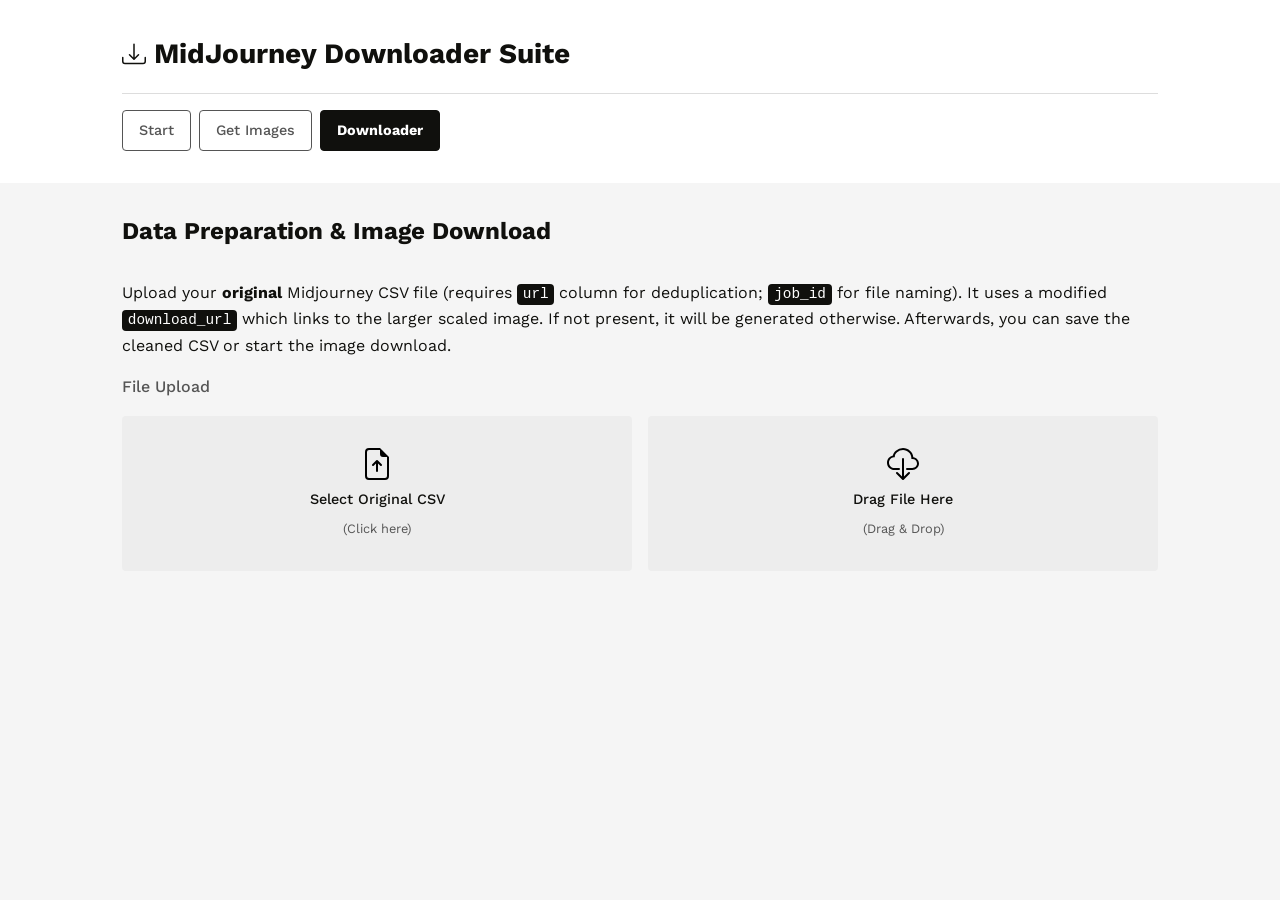
==== app/file_download.html @ a3fec446 "- Cleaned lot of stuff - Added web app support for downloading images" ====
<!DOCTYPE html>
<html lang="en">
<head>
    <meta charset="UTF-8">
    <meta name="viewport" content="width=device-width, initial-scale=1.0">
    <title>MidJourney File Downloader & Prep</title>
    <link rel="stylesheet" href="css/style.css">
    <link href='https://fonts.googleapis.com/css?family=Work+Sans:400,500,700' rel='stylesheet' type='text/css'>
</head>
<body>
    <header id="appHeader">
         <div class="container">
             <h1 id="mainTitle">
                  <svg xmlns="http://www.w3.org/2000/svg" viewBox="0 0 16 16"><path d="M.5 9.9a.5.5 0 0 1 .5.5v2.5a1 1 0 0 0 1 1h12a1 1 0 0 0 1-1v-2.5a.5.5 0 0 1 1 0v2.5a2 2 0 0 1-2 2H2a2 2 0 0 1-2-2v-2.5a.5.5 0 0 1 .5-.5z"/><path d="M7.646 11.854a.5.5 0 0 0 .708 0l3-3a.5.5 0 0 0-.708-.708L8.5 10.293V1.5a.5.5 0 0 0-1 0v8.793L5.354 8.146a.5.5 0 1 0-.708.708l3 3z"/></svg>
                 MidJourney Downloader Suite
             </h1>
             <hr>
             <nav id="toolNavigation">
                 <a href="index.html" class="nav-button">Start</a>
                 <a href="get_images.html" class="nav-button">Get Images</a>
                 <a href="file_download.html" class="nav-button active">Downloader</a>
             </nav>
         </div>
    </header>

    <main>
         <div id="moduleDownloadImages" class="container module-content">
             <h2>Data Preparation & Image Download</h2>
             <p>Upload your <strong>original</strong> Midjourney CSV file (requires <code>url</code> column
                 for deduplication; <code>job_id</code> for file naming). It uses a modified <code>download_url</code>
                 which links to the larger scaled image. If not present, it will be generated otherwise.
                 Afterwards, you can save the cleaned CSV or start the image download.</p>

            <h3>File Upload</h3>
            <input type="file" id="csvFileInput" accept=".csv" class="hidden">
             <div id="fileInputArea">
                <div id="manualUploadTrigger" class="split-input-section">
                    <svg class="input-icon" viewBox="0 0 16 16"> <path d="M8.5 11.5a.5.5 0 0 1-1 0V7.707L6.354 8.854a.5.5 0 1 1-.708-.708l2-2a.5.5 0 0 1 .708 0l2 2a.5.5 0 0 1-.708.708L8.5 7.707z"/> <path d="M14 14V4.5L9.5 0H4a2 2 0 0 0-2 2v12a2 2 0 0 0 2 2h8a2 2 0 0 0 2-2M9.5 3A1.5 1.5 0 0 0 11 4.5h2V14a1 1 0 0 1-1 1H4a1 1 0 0 1-1-1V2a1 1 0 0 1 1-1h5.5z"/> </svg>
                   <span class="input-text">Select Original CSV</span>
                   <span class="input-hint">(Click here)</span>
               </div>
               <div id="dropZoneTarget" class="split-input-section">
                    <svg class="input-icon" viewBox="0 0 16 16"> <path d="M4.406 1.342A5.53 5.53 0 0 1 8 0c2.69 0 4.923 2 5.166 4.579C14.758 4.804 16 6.137 16 7.773 16 9.569 14.502 11 12.687 11H10a.5.5 0 0 1 0-1h2.688C13.979 10 15 8.988 15 7.773c0-1.216-1.02-2.228-2.313-2.228h-.5v-.5C12.188 2.825 10.328 1 8 1a4.53 4.53 0 0 0-2.941 1.1c-.757.652-1.153 1.438-1.153 2.055v.448l-.445.049C2.064 4.805 1 5.952 1 7.318 1 8.785 2.23 10 3.781 10H6a.5.5 0 0 1 0 1H3.781C1.708 11 0 9.366 0 7.318c0-1.763 1.266-3.223 2.942-3.593.143-.863.698-1.723 1.464-2.383"/> <path d="M7.646 15.854a.5.5 0 0 0 .708 0l3-3a.5.5 0 0 0-.708-.708L8.5 14.293V5.5a.5.5 0 0 0-1 0v8.793l-2.146-2.147a.5.5 0 0 0-.708.708z"/> </svg>
                   <span class="input-text">Drag File Here</span>
                   <span class="input-hint">(Drag & Drop)</span>
               </div>
            </div>
             <div id="fileNameDisplay"></div>

              <div id="controls" class="hidden">
                   <button id="processButton" class="button">Start Download</button>
                   <button id="saveCsvButton" class="button">Save Cleaned CSV</button>
                   <button id="pauseResumeButton" class="button hidden">Pause</button>
                   <button id="stopButton" class="button hidden">Stop</button>
              </div>

              <div id="progressContainer" class="hidden">
                <progress id="downloadProgress" value="0" max="100"></progress>
                <div id="progressText" class="info"></div>
              </div>

              <h3 id="previewAreaTitle" class="hidden">Prompt & Preview</h3>
              <div id="mainContentArea" class="hidden">
                   <div id="promptDisplayArea">Upload an original CSV file.</div>
                   <div id="imagePreviewContainer">
                         <span id="imagePreviewPlaceholder">No image preview available.</span>
                   </div>
              </div>

            <div id="statusWrapper" class="hidden">
                 <h3 id="statusTitle">Status Log</h3>
                 <div id="status"></div>
            </div>
        </div>
    </main>

    <script src="js/script.js"></script>
</body>
</html>
---- app/css/style.css ----
/* web/css/style.css */

/* ==========================================================================
   Base Styles & Variables
   ========================================================================== */

:root {
    /* Color Palette */
    --color-bg: #F5F5F5;
    --color-surface: #FFFFFF;
    --color-text: #10100D;
    --color-text-on-dark: #FFFFFF;
    --color-text-muted: #555555; /* Used for H3 and some hints */
    --color-border: transparent;
    --color-border-strong: transparent;
    --color-accent: #0d6efd;
    --color-button-bg: #10100D;
    --color-button-text: #FFFFFF;
    --color-button-hover-bg: #333333;
    --color-upload-bg: #EDEDED;
    --color-upload-hover-bg: #E9E9E9;
    --color-success: rgb(103, 103, 103); /* Subtle success color */
    --color-warning: var(--color-text);
    --color-warning-bg: #ffc107;
    --color-danger: #dc3545;
    --color-info: var(--color-accent);

    /* Typography */
    --font-family-sans: 'Work Sans', system-ui, -apple-system, "Segoe UI", Roboto, "Helvetica Neue", "Noto Sans", "Liberation Sans", Arial, sans-serif;
    --font-family-monospace: SFMono-Regular, Menlo, Monaco, Consolas, "Liberation Mono", "Courier New", monospace;
    --base-font-size: 16px;
    --base-line-height: 1.6;

    /* Layout & Spacing */
    --border-radius: 4px;
    --spacing-sm: 0.5rem;
    --spacing-md: 1rem;
    --spacing-lg: 2rem;
    --preview-area-height: 500px;
    --status-area-height: 150px;
    --header-padding: var(--spacing-lg);
}

*, *::before, *::after { box-sizing: border-box; }

body {
    font-family: var(--font-family-sans);
    font-size: var(--base-font-size);
    line-height: var(--base-line-height);
    color: var(--color-text);
    background-color: var(--color-bg);
    margin: 0;
}

/* ==========================================================================
   Header & Navigation
   ========================================================================== */
#appHeader {
    background-color: var(--color-surface);
    padding: var(--header-padding) 0;
    margin-bottom: var(--spacing-lg);
}
.container { /* Shared container class, header uses it */
    background-color: transparent; /* Overrides potential default */
    max-width: 1100px;
    margin: 0 auto;
    padding: 0 var(--header-padding); /* Horizontal padding */
    box-shadow: none;
    border-radius: 0;
}
#mainTitle {
    font-size: 1.75rem;
    font-weight: 700;
    margin: 0 0 var(--spacing-md) 0;
    padding: 0;
    border-bottom: none;
    display: flex;
    align-items: center;
    gap: var(--spacing-sm);
}
#mainTitle svg {
    width: 24px;
    height: 24px;
    fill: var(--color-text);
    flex-shrink: 0;
}
#appHeader hr {
    border: none;
    border-top: 1px solid #DDDDDD; /* Subtle separator */
    margin-top: var(--spacing-md);
    margin-bottom: var(--spacing-md);
}
#toolNavigation {
    display: flex;
    gap: var(--spacing-sm);
    flex-wrap: wrap;
}
.nav-button {
    padding: 0.5rem 1rem;
    font-size: 0.9rem;
    font-weight: 500;
    text-align: center;
    text-decoration: none;
    cursor: pointer;
    user-select: none;
    background-color: transparent;
    border: 1px solid var(--color-text-muted);
    color: var(--color-text-muted);
    border-radius: var(--border-radius);
    transition: background-color 0.15s ease-in-out, color 0.15s ease-in-out, border-color 0.15s ease-in-out;
}
.nav-button:hover {
    background-color: var(--color-upload-bg);
    color: var(--color-text);
    border-color: var(--color-text);
}
.nav-button.active {
    background-color: var(--color-button-bg);
    color: var(--color-button-text);
    border-color: var(--color-button-bg);
    font-weight: 700;
}

/* ==========================================================================
   Module Content Area (General Styles)
   ========================================================================== */
.module-content {
    margin-bottom: var(--spacing-lg);
}

/* Module H2 Styles */
.module-content h2 {
    font-size: 1.5rem;
    font-weight: 700;
    color: var(--color-text);
    border-bottom: none;
    padding-bottom: 0;
    margin-top: 0;
    margin-bottom: var(--spacing-lg);
    line-height: 1.4;
}

/* Module H3 Styles */
.module-content h3 {
    font-size: 1.0rem;
    font-weight: 500;
    color: var(--color-text-muted);
    border-bottom: none;
    padding-bottom: 0;
    margin: var(--spacing-lg) 0 var(--spacing-md) 0; /* Increased top margin */
}
/* Prevent top margin on the very first H3 within a module */
.module-content h3:first-of-type {
    margin-top: 0;
}
/* #previewAreaTitle and #statusTitle inherit styles from .module-content h3 */

.module-content p {
    margin-top: 0;
    margin-bottom: var(--spacing-md);
    color: var(--color-text);
    font-size: 1rem;
    font-weight: 400;
}
.module-content p code { /* Inline code style */
    background-color: var(--color-text);
    color: var(--color-text-on-dark);
    padding: 0.15em 0.4em;
    border-radius: var(--border-radius);
    font-family: var(--font-family-monospace);
    font-size: 0.9em;
}

/* ==========================================================================
   File Input Area (Upload/Dropzone)
   ========================================================================== */
#fileInputArea {
    display: flex;
    border: none;
    margin-bottom: var(--spacing-lg);
    overflow: visible;
    gap: var(--spacing-md);
}
.split-input-section { /* Styles for both click-upload and dropzone areas */
    flex: 1;
    padding: var(--spacing-lg);
    text-align: center;
    cursor: pointer;
    transition: background-color 0.2s;
    min-height: 120px;
    display: flex;
    flex-direction: column;
    justify-content: center;
    align-items: center;
    color: var(--color-text);
    border: none;
    background-color: var(--color-upload-bg);
    border-radius: var(--border-radius);
}
.split-input-section:hover {
    background-color: var(--color-upload-hover-bg);
}
#dropZoneTarget.hover { /* Style when dragging file over dropzone */
    background-color: #ced4da;
    outline: 2px dashed var(--color-text-muted);
    outline-offset: -4px;
}
.input-icon { /* Icon within upload areas */
    width: 32px;
    height: 32px;
    margin-bottom: var(--spacing-sm);
    color: var(--color-text-muted);
}
.input-text { /* Main text in upload areas */
    font-size: 0.9em;
    color: var(--color-text);
    font-weight: 500;
}
.input-hint { /* Smaller hint text */
    font-size: 0.8em;
    color: var(--color-text-muted);
    margin-top: var(--spacing-sm);
    font-weight: 400;
}
#fileNameDisplay { /* Displays the name of the selected file */
    text-align: center;
    margin-top: calc(-1 * var(--spacing-lg) + var(--spacing-sm)); /* Adjust spacing relative to input area */
    margin-bottom: var(--spacing-lg);
    font-style: normal;
    color: var(--color-text);
    font-size: 0.9em;
    font-weight: 500;
}

/* ==========================================================================
   Controls (Buttons)
   ========================================================================== */
#controls {
    margin-top: 0;
    margin-bottom: var(--spacing-lg);
    display: flex;
    gap: var(--spacing-md);
    align-items: center;
    flex-wrap: wrap;
}
.button { /* General button style */
    padding: 0.6rem 1.2rem;
    font-size: 0.9rem;
    font-weight: 500;
    text-align: center;
    text-decoration: none;
    vertical-align: middle;
    cursor: pointer;
    user-select: none;
    background-color: var(--color-button-bg);
    border: none;
    color: var(--color-button-text);
    border-radius: var(--border-radius);
    transition: background-color 0.15s ease-in-out, color 0.15s ease-in-out;
}
.button:hover:not(:disabled) {
    background-color: var(--color-button-hover-bg);
}
/* Specific button IDs don't need extra styles unless different from .button */

#pauseResumeButton { /* Pause/Resume specific styling */
    background-color: var(--color-upload-bg); /* Lighter background */
    color: var(--color-text);
    padding: 0.6rem 0.8rem; /* Slightly narrower */
    border: none;
}
#pauseResumeButton:hover:not(:disabled) {
    background-color: var(--color-upload-hover-bg);
}

#stopButton { /* Stop button specific styling */
    background-color: var(--color-warning-bg); /* Warning color */
    color: var(--color-text);
    padding: 0.6rem 0.8rem; /* Slightly narrower */
    border: none;
}
#stopButton:hover:not(:disabled) {
    background-color: #e0a800; /* Darker warning color */
}

/* Ensure disabled styles override specific button colors */
.button:disabled,
#pauseResumeButton:disabled,
#stopButton:disabled {
     background-color: #adb5bd !important; /* Use important to override specifics */
     border: none;
     color: #fff !important;
     opacity: 0.65;
     cursor: not-allowed;
}

/* ==========================================================================
   Progress Bar
   ========================================================================== */
#progressContainer {
    margin-bottom: var(--spacing-lg);
    width: 100%;
}
progress { /* Native progress element styling */
    width: 100%;
    height: 6px;
    border-radius: 3px;
    appearance: none;
    overflow: hidden;
    border: none;
}
/* Webkit progress bar styles */
progress::-webkit-progress-bar {
    background-color: #e9ecef;
    border-radius: 3px;
}
progress::-webkit-progress-value {
    background-color: var(--color-text);
    border-radius: 3px;
    transition: width 0.2s ease;
}
/* Mozilla progress bar styles */
progress::-moz-progress-bar {
    background-color: var(--color-text);
    border-radius: 3px;
    transition: width 0.2s ease;
}
#progressText { /* Text below progress bar */
    text-align: center;
    margin-top: var(--spacing-sm);
    font-size: 0.9em;
    color: var(--color-text-muted);
}

/* ==========================================================================
   Main Content Layout (Prompt & Preview)
   ========================================================================== */
#mainContentArea {
    display: flex;
    gap: var(--spacing-lg);
    align-items: flex-start; /* Align items to the top */
    margin-bottom: var(--spacing-lg);
}

/* Prompt Display Area */
#promptDisplayArea {
    flex: 3 1 60%; /* Flexible width, takes more space */
    min-width: 300px;
    height: var(--preview-area-height);
    padding: var(--spacing-md);
    background-color: var(--color-upload-bg);
    border-radius: var(--border-radius);
    overflow-y: auto; /* Enable vertical scrolling */
    font-family: var(--font-family-sans); /* Use sans-serif for readability */
    font-size: 0.9em;
    line-height: 1.6;
    color: var(--color-text);
    white-space: pre-wrap; /* Preserve whitespace and wrap lines */
    font-weight: 400;
    scrollbar-width: thin; /* Firefox scrollbar */
    scrollbar-color: var(--color-text) var(--color-upload-bg); /* Firefox scrollbar */
}
/* Webkit scrollbar styles */
#promptDisplayArea::-webkit-scrollbar { width: 8px; height: 8px; }
#promptDisplayArea::-webkit-scrollbar-track { background: var(--color-upload-bg); border-radius: 4px; }
#promptDisplayArea::-webkit-scrollbar-thumb { background-color: var(--color-text); border-radius: 4px; }
#promptDisplayArea::-webkit-scrollbar-thumb:hover { background-color: var(--color-button-hover-bg); }

/* Image Preview Area */
#imagePreviewContainer {
    flex: 2 1 40%; /* Flexible width, takes less space */
    min-width: 250px;
    height: var(--preview-area-height);
    padding: 0;
    border: none;
    border-radius: var(--border-radius);
    overflow: hidden; /* Hide overflowing parts of the background image */
    background-color: transparent; /* Allow background image to show */
    text-align: center;
    display: flex;
    flex-direction: column;
    justify-content: center; /* Center placeholder vertically */
    align-items: center; /* Center placeholder horizontally */
    background-size: cover; /* Scale image to cover area */
    background-repeat: no-repeat;
    background-position: center center;
    background-image: none; /* Initially no image */
    position: sticky; /* Keep preview visible while scrolling */
    top: var(--spacing-md);
    align-self: flex-start; /* Prevent stretching if prompt area is taller */
}
#imagePreviewPlaceholder { /* Text shown when no image is loaded */
    color: var(--color-text-muted);
    font-size: 0.9em;
    padding: var(--spacing-md);
    font-weight: 400;
}

/* ==========================================================================
   Status Log Area
   ========================================================================== */
#statusWrapper {
    margin-top: var(--spacing-lg);
}
/* #statusTitle inherits H3 styles */
#status { /* The log container */
    padding: 0;
    border: none;
    background-color: var(--color-bg); /* Match page background */
    max-height: var(--status-area-height);
    overflow-y: auto; /* Enable vertical scrolling */
    border-radius: 0; /* No radius */
    font-family: var(--font-family-monospace); /* Monospace for logs */
    font-size: 0.8em;
    line-height: 1.6;
    color: var(--color-text-muted); /* Default log color */
    scrollbar-width: thin;
    scrollbar-color: var(--color-text) var(--color-bg);
}
/* Webkit scrollbar styles */
#status::-webkit-scrollbar { width: 8px; height: 8px; }
#status::-webkit-scrollbar-track { background: var(--color-bg); border-radius: 4px; }
#status::-webkit-scrollbar-thumb { background-color: var(--color-text); border-radius: 4px; }
#status::-webkit-scrollbar-thumb:hover { background-color: var(--color-button-hover-bg); }

/* Individual log entry styles */
.log-entry {
    padding: 1px 2px;
    margin-bottom: 2px; /* Small gap between entries */
}
.log-entry.success { color: var(--color-success); }
.log-entry.error { color: var(--color-danger); font-weight: 700; }
.log-entry.warning {
    background-color: var(--color-warning-bg);
    border-radius: 2px;
    color: var(--color-warning);
}
.log-entry.info { color: var(--color-text); } /* Slightly darker than default muted */


/* ==========================================================================
   Code Snippet Modal (get_images.html)
   ========================================================================== */
.modal {
    display: none; /* Hidden by default */
    position: fixed; /* Stay in place */
    z-index: 1000; /* Sit on top */
    left: 0;
    top: 0;
    width: 100%;
    height: 100%;
    overflow: auto; /* Enable scroll if needed */
    background-color: rgba(0,0,0,0.6); /* Black background with opacity */
}

.modal-content {
    background-color: var(--color-surface);
    margin: 10% auto; /* Centered with top margin */
    padding: var(--spacing-lg);
    border: none;
    width: 80%;
    max-width: 900px; /* Max width */
    border-radius: var(--border-radius);
    position: relative;
    box-shadow: 0 5px 15px rgba(0,0,0,0.2); /* Subtle shadow */
}

.modal-header {
    display: flex;
    justify-content: space-between;
    align-items: center;
    border-bottom: 1px solid var(--color-upload-bg); /* Light separator */
    padding-bottom: var(--spacing-md);
    margin-bottom: var(--spacing-md);
}

.modal-title {
    font-size: 1.4rem;
    font-weight: 600;
    color: var(--color-text);
    margin: 0;
}

.close-button { /* Close button (X) */
    color: var(--color-text-muted);
    font-size: 28px;
    font-weight: bold;
    cursor: pointer;
    background: none;
    border: none;
    padding: 0 5px;
    line-height: 1;
}
.close-button:hover,
.close-button:focus {
    color: var(--color-text);
    text-decoration: none;
}

.modal-body {
    position: relative; /* Needed for absolute positioning of copy button */
}

.modal-code-container { /* Container for the <pre><code> block */
    background-color: var(--color-upload-bg);
    border: none;
    border-radius: var(--border-radius);
    padding: var(--spacing-md);
    max-height: 60vh; /* Limit height */
    overflow-y: auto;
    white-space: pre-wrap; /* Wrap long lines */
    word-wrap: break-word;
    font-family: var(--font-family-monospace);
    font-size: 0.75em; /* Slightly smaller font for code */
    color: var(--color-text);
    position: relative; /* Needed for copy button */
    scrollbar-width: thin;
    scrollbar-color: var(--color-text) var(--color-upload-bg);
}
/* Webkit scrollbar styles */
.modal-code-container::-webkit-scrollbar { width: 8px; height: 8px; }
.modal-code-container::-webkit-scrollbar-track { background: var(--color-upload-bg); border-radius: 4px; }
.modal-code-container::-webkit-scrollbar-thumb { background-color: var(--color-text); border-radius: 4px; }
.modal-code-container::-webkit-scrollbar-thumb:hover { background-color: var(--color-button-hover-bg); }

/* Copy Code Button inside Modal */
.copy-code-button {
    position: absolute;
    top: 8px;
    right: 8px;
    z-index: 5;
    background-color: var(--color-button-bg);
    color: var(--color-button-text);
    border: none;
    border-radius: 3px;
    font-size: 0.8em; /* Smaller font size */
    line-height: 1.3;
    padding: 3px 8px; /* Adjust padding */
    font-weight: 500;
    text-align: center;
    vertical-align: middle;
    cursor: pointer;
    opacity: 1;
    transition: background-color 0.15s ease-in-out;
}
.copy-code-button:hover:not(:disabled) {
    background-color: var(--color-button-hover-bg);
}
/* Prevent visual shift on click */
.copy-code-button:active {
    transform: none !important;
    background-color: var(--color-button-hover-bg); /* Maintain hover state color */
    border: none;
}
.copy-code-button:disabled { /* Disabled state for copy button */
     background-color: #adb5bd !important;
     color: #fff !important;
     opacity: 0.6;
     cursor: not-allowed;
}

/* Error message display within the modal */
#modalError {
    color: var(--color-danger);
    background-color: rgba(220, 53, 69, 0.1); /* Light red background */
    border: 1px solid rgba(220, 53, 69, 0.3);
    padding: var(--spacing-sm) var(--spacing-md);
    margin-top: var(--spacing-md);
    border-radius: var(--border-radius);
    font-size: 0.9em;
    display: none; /* Hidden by default */
}

/* ==========================================================================
   Utility Classes
   ========================================================================== */
.hidden {
    display: none !important; /* Utility class to hide elements */
}
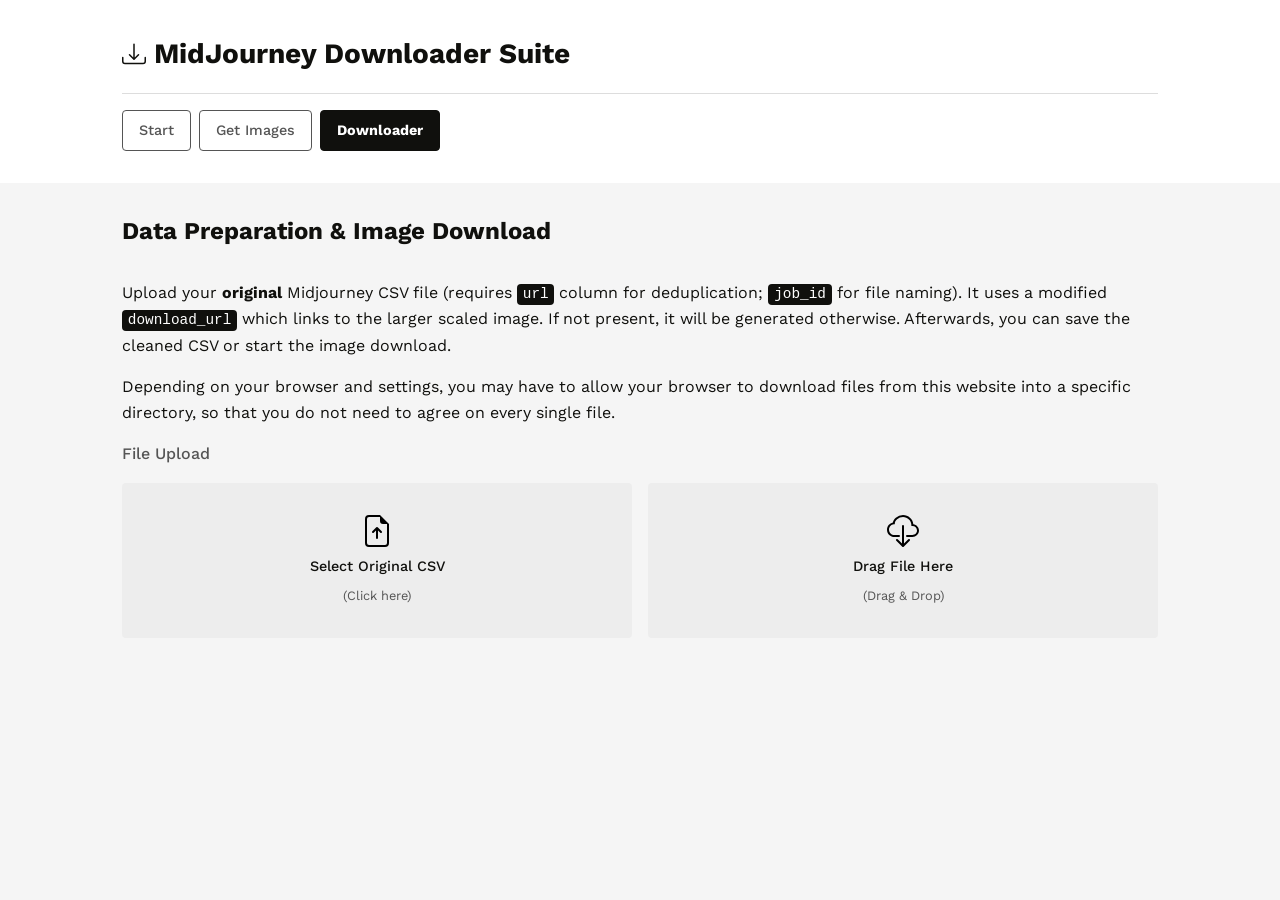
==== commit a8d15553: "- Updated readme and descriptions for usage of web tool" ====
--- a/app/file_download.html
+++ b/app/file_download.html
@@ -30,6 +30,8 @@
                  for deduplication; <code>job_id</code> for file naming). It uses a modified <code>download_url</code>
                  which links to the larger scaled image. If not present, it will be generated otherwise.
                  Afterwards, you can save the cleaned CSV or start the image download.</p>
+             <p>Depending on your browser and settings, you may have to allow your browser to download files from
+             this website into a specific directory, so that you do not need to agree on every single file.</p>
 
             <h3>File Upload</h3>
             <input type="file" id="csvFileInput" accept=".csv" class="hidden">
--- a/app/css/style.css
+++ b/app/css/style.css
@@ -24,6 +24,10 @@
     --color-warning-bg: #ffc107;
     --color-danger: #dc3545;
     --color-info: var(--color-accent);
+    --color-links-text: var(--color-text);
+    --color-links-bg: var(--color-warning-bg);
+    --color-links-hover-text: var(--color-text-on-dark);
+    --color-links-hover-bg: #0056CC;
 
     /* Typography */
     --font-family-sans: 'Work Sans', system-ui, -apple-system, "Segoe UI", Roboto, "Helvetica Neue", "Noto Sans", "Liberation Sans", Arial, sans-serif;
@@ -135,9 +139,14 @@
     color: var(--color-text);
     border-bottom: none;
     padding-bottom: 0;
+    margin-top: var(--spacing-lg);
+    margin-bottom: var(--spacing-lg);
+    line-height: 1.4;
+}
+
+/* Remove top margin from the very first H2 inside its parent within .module-content */
+.module-content h2:first-of-type {
     margin-top: 0;
-    margin-bottom: var(--spacing-lg);
-    line-height: 1.4;
 }
 
 /* Module H3 Styles */
@@ -576,4 +585,23 @@
    ========================================================================== */
 .hidden {
     display: none !important; /* Utility class to hide elements */
-}+}
+
+/* Style for links within module paragraphs to match inline code appearance */
+.module-content a {
+    background-color: var(--color-links-bg);    /* Yellow background (like warning) */
+    color: var(--color-links-text);             /* Black text (like warning) */
+    padding: 0.15em 0.4em;                      /* Padding (like code) */
+    border-radius: var(--border-radius);        /* Rounded corners (like code) */
+    text-decoration: none;                      /* Remove default underline */
+    /* font-family: inherit; */                 /* Keep paragraph font (don't use monospace) */
+    /* font-size: inherit; */                   /* Keep paragraph font size */
+    transition: background-color 0.15s ease-in-out; /* Smooth hover effect */
+}
+
+/* Optional: Hover effect for these links */
+.module-content a:hover {
+    background-color: var(--color-links-hover-bg);      /* Slightly lighter background on hover */
+    color: var(--color-links-hover-text);               /* Keep text white on hover */
+    /* text-decoration: underline; */                   /* Optionally add underline ONLY on hover if desired */
+}
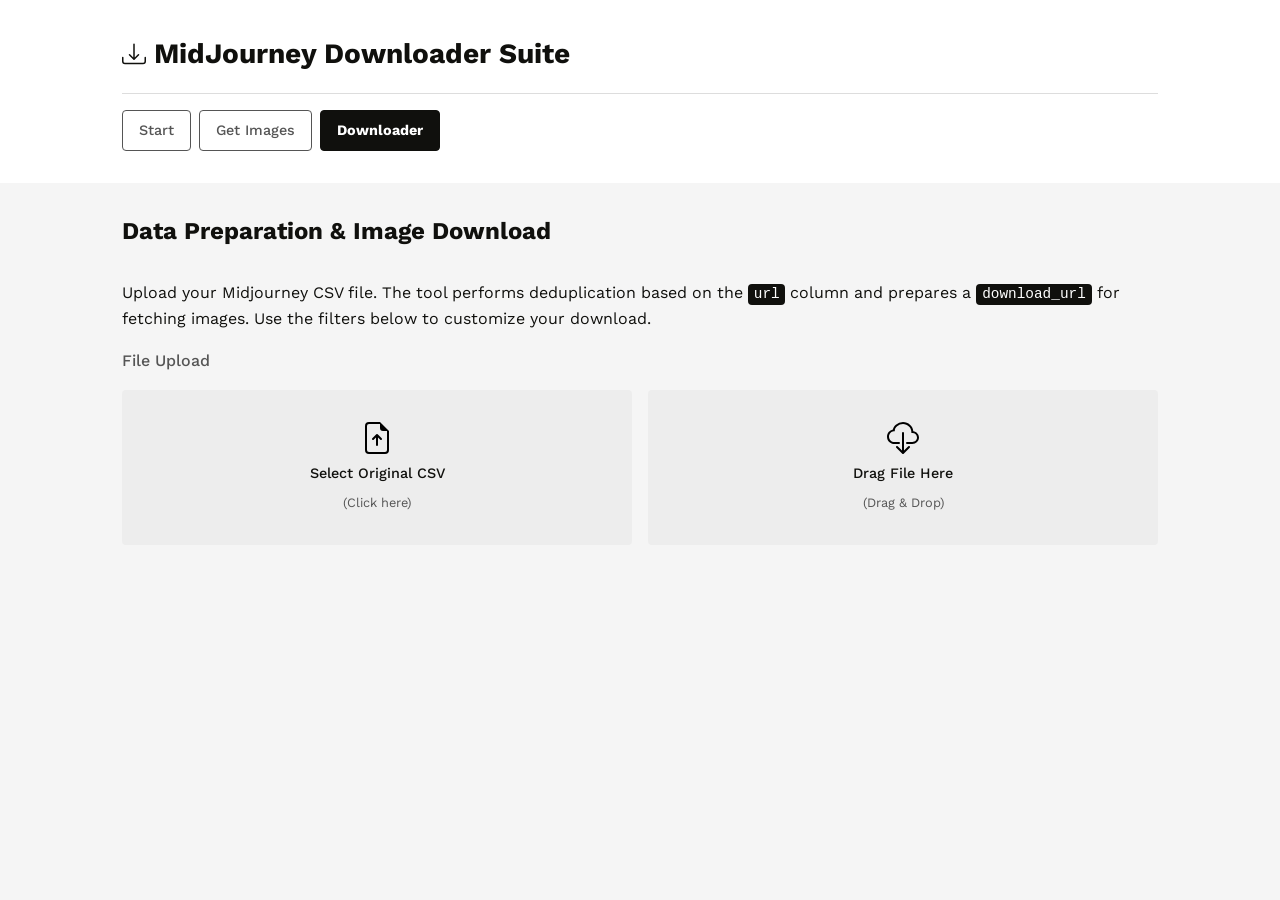
==== commit c39a1652: "Added Filter Options for Download" ====
--- a/app/file_download.html
+++ b/app/file_download.html
@@ -4,9 +4,8 @@
     <meta charset="UTF-8">
     <meta name="viewport" content="width=device-width, initial-scale=1.0">
     <title>MidJourney File Downloader & Prep</title>
-    <link rel="stylesheet" href="css/style.css">
-    <link href='https://fonts.googleapis.com/css?family=Work+Sans:400,500,700' rel='stylesheet' type='text/css'>
-</head>
+    <link rel="stylesheet" href="css/style.css"> <link href='https://fonts.googleapis.com/css?family=Work+Sans:400,500,700' rel='stylesheet' type='text/css'>
+    </head>
 <body>
     <header id="appHeader">
          <div class="container">
@@ -26,12 +25,7 @@
     <main>
          <div id="moduleDownloadImages" class="container module-content">
              <h2>Data Preparation & Image Download</h2>
-             <p>Upload your <strong>original</strong> Midjourney CSV file (requires <code>url</code> column
-                 for deduplication; <code>job_id</code> for file naming). It uses a modified <code>download_url</code>
-                 which links to the larger scaled image. If not present, it will be generated otherwise.
-                 Afterwards, you can save the cleaned CSV or start the image download.</p>
-             <p>Depending on your browser and settings, you may have to allow your browser to download files from
-             this website into a specific directory, so that you do not need to agree on every single file.</p>
+             <p>Upload your Midjourney CSV file. The tool performs deduplication based on the <code>url</code> column and prepares a <code>download_url</code> for fetching images. Use the filters below to customize your download.</p>
 
             <h3>File Upload</h3>
             <input type="file" id="csvFileInput" accept=".csv" class="hidden">
@@ -47,16 +41,36 @@
                    <span class="input-hint">(Drag & Drop)</span>
                </div>
             </div>
+
              <div id="fileNameDisplay"></div>
-
-              <div id="controls" class="hidden">
-                   <button id="processButton" class="button">Start Download</button>
-                   <button id="saveCsvButton" class="button">Save Cleaned CSV</button>
-                   <button id="pauseResumeButton" class="button hidden">Pause</button>
-                   <button id="stopButton" class="button hidden">Stop</button>
-              </div>
-
-              <div id="progressContainer" class="hidden">
+             <div id="controls" class="hidden">
+                 <h3>Options</h3>
+                 <div class="filter-controls hidden">
+                        <div class="filter-group-left">
+                            <div class="filter-section">
+                                 <label for="urlColumnSelect">Use URL from Column:</label>
+                                 <select id="urlColumnSelect">
+                                     <option value="" disabled selected>Processing file...</option>
+                                 </select>
+                            </div>
+                            <div class="filter-section">
+                                 <label for="rowLimitInput">Download Limit (Max Rows):</label>
+                                 <input type="number" id="rowLimitInput" min="1" placeholder="all">
+                            </div>
+                        </div>
+                        <div class="filter-section filter-section-action">
+                            <label>Filter by Action:</label>
+                            <div id="actionFilterContainer"></div>
+                        </div>
+                        </div>
+                  <div class="main-controls">
+                       <button id="processButton" class="button">Start Download</button>
+                       <button id="saveCsvButton" class="button">Save Cleaned CSV</button>
+                       <button id="pauseResumeButton" class="button hidden">Pause</button>
+                       <button id="stopButton" class="button hidden">Stop</button>
+                  </div>
+                  </div>
+             <div id="progressContainer" class="hidden">
                 <progress id="downloadProgress" value="0" max="100"></progress>
                 <div id="progressText" class="info"></div>
               </div>
--- a/app/css/style.css
+++ b/app/css/style.css
@@ -24,10 +24,8 @@
     --color-warning-bg: #ffc107;
     --color-danger: #dc3545;
     --color-info: var(--color-accent);
-    --color-links-text: var(--color-text);
-    --color-links-bg: var(--color-warning-bg);
-    --color-links-hover-text: var(--color-text-on-dark);
-    --color-links-hover-bg: #0056CC;
+    --color-links-text: var(--color-text-on-dark);
+    --color-links-bg: #0056CC;
 
     /* Typography */
     --font-family-sans: 'Work Sans', system-ui, -apple-system, "Segoe UI", Roboto, "Helvetica Neue", "Noto Sans", "Liberation Sans", Arial, sans-serif;
@@ -242,6 +240,179 @@
 }
 
 /* ==========================================================================
+   Filter Controls (Downloader Page - Flex Row Wrap Layout)
+   ========================================================================== */
+
+/* Container specifically for filter options */
+.filter-controls {
+    display: flex;              /* Arrange items horizontally */
+    flex-direction: row;
+    flex-wrap: wrap;            /* Allow items to wrap to the next line */
+    gap: var(--spacing-md);     /* Gap between left group and action filter group */
+    /*padding: var(--spacing-md);*/
+    border-radius: var(--border-radius);
+    width: 100%;
+    background-color: var(--color-bg); /* Match upload area background */
+    box-sizing: border-box;
+    align-items: stretch;    /* Align tops of wrapped items */
+    min-height: 120px;
+}
+
+/* Wrapper group for URL and Limit filters */
+.filter-group-left {
+    display: flex;
+    flex-direction: column;    /* Stack URL and Limit vertically inside this group */
+    gap: var(--spacing-md);    /* Space between URL and Limit sections */
+    flex: 1 1 300px;           /* Allow growing/shrinking, base width 300px */
+    min-width: 250px;          /* Minimum width before this group might wrap */
+    background-color: var(--color-upload-bg);
+    border-radius: var(--border-radius);
+    padding: 0.5rem 1rem;
+}
+
+.filter-section {
+    display: flex;
+    flex-direction: column;
+    gap: var(--spacing-sm);
+    border-radius: var(--border-radius);
+}
+
+/* Specific class for the Action filter section for layout control */
+.filter-section-action {
+    flex: 1 1 300px;           /* Allow growing/shrinking, base width 300px */
+    min-width: 250px;          /* Minimum width before this section wraps */
+    background-color: var(--color-upload-bg);
+    border-radius: var(--border-radius);
+    padding: 0.5rem 1rem;
+    border: 1px solid var(--color-upload-bg);
+}
+
+/* Label styling remains the same */
+.filter-section label {
+    font-weight: 500;
+    font-size: 0.9em;
+    margin-bottom: 0;
+    display: block;
+}
+
+/* Control styling (select, input) remains the same */
+.filter-section select,
+.filter-section input[type="number"] {
+    background-color: var(--color-button-bg);
+    color: var(--color-button-text);
+    border: 1px solid var(--color-button-bg);
+    padding: 0.4rem 0.8rem;
+    height: auto;
+    line-height: normal;
+    border-radius: var(--border-radius);
+    width: 100%;
+    max-width: 350px;
+    box-sizing: border-box;
+}
+
+/* Container for action filter buttons */
+#actionFilterContainer {
+     margin-top: 0;
+     display: flex;
+     flex-wrap: wrap;
+     gap: var(--spacing-sm);
+}
+
+/* Action filter button styling (Default / Inactive State) */
+.action-filter-button {
+    padding: 3px 8px;
+    font-size: 0.8em;
+    background-color: var(--color-upload-bg);
+    color: var(--color-text-muted);
+    border: 1px solid #ccc;
+    border-radius: var(--border-radius);
+    cursor: pointer;
+    transition: background-color 0.15s, color 0.15s, border-color 0.15s;
+    font-weight: 400;
+}
+
+/* Hover state for action filter buttons */
+.action-filter-button:hover {
+    background-color: var(--color-upload-hover-bg);
+    border-color: #aaa;
+    color: var(--color-text);
+}
+
+/* Active state for action filter buttons */
+.action-filter-button.active {
+    background-color: var(--color-button-bg);
+    color: var(--color-button-text);
+    border-color: var(--color-button-bg);
+    font-weight: 500;
+}
+
+
+/* Main controls container remains the same */
+.main-controls {
+     display: flex;
+     gap: var(--spacing-md);
+     flex-wrap: wrap;
+     width: 100%;
+}
+
+/* ==========================================================================
+   Filter Controls Styling Adjustment (Match Buttons)
+   ========================================================================== */
+
+/* Target the select dropdown specifically */
+.filter-section select#urlColumnSelect,
+.filter-section input[type="number"]#rowLimitInput {
+    background-color: var(--color-surface);
+    color: var(--color-text);
+    border: 1px solid var(--color-input-border, #ccc);
+    /* Common Styles */
+    padding: 0.4rem 0.8rem;
+    height: auto;
+    line-height: normal;
+    border-radius: var(--border-radius);
+    width: 100%;
+    max-width: 350px;
+    box-sizing: border-box;
+    transition: border-color 0.15s ease-in-out, box-shadow 0.15s ease-in-out;
+    /* Allow Browser's Default Styling */
+    appearance: auto;
+    -webkit-appearance: auto;
+    -moz-appearance: auto;
+}
+
+/* Style Placeholder Specifically for the Number Input */
+.filter-section input[type="number"]#rowLimitInput::placeholder {
+    color: var(--color-text-muted, #6c757d); /* Standard Placeholder Farbe */
+    opacity: 1;
+}
+
+/* Apply Default Focus on both */
+.filter-section select#urlColumnSelect:focus,
+.filter-section input[type="number"]#rowLimitInput:focus {
+    border-color: var(--color-primary-accent);
+    outline: 0;
+    box-shadow: 0 0 0 3px rgba(var(--color-primary-accent-rgb, 37, 99, 235), 0.3);
+}
+
+/* Standard Option Styling */
+.filter-section select#urlColumnSelect option {
+     background-color: initial;
+     color: initial;
+}
+
+/* Add Custom Arrow ONLY to the select dropdown */
+.filter-section select#urlColumnSelect {
+    appearance: none;
+    -webkit-appearance: none;
+    -moz-appearance: none;
+    background-image: url('data:image/svg+xml;utf8,<svg xmlns="http://www.w3.org/2000/svg" width="16" height="16" fill="%2310100D" viewBox="0 0 16 16"><path fill-rule="evenodd" d="M1.646 4.646a.5.5 0 0 1 .708 0L8 10.293l5.646-5.647a.5.5 0 0 1 .708.708l-6 6a.5.5 0 0 1-.708 0l-6-6a.5.5 0 0 1 0-.708z"/></svg>');
+    background-repeat: no-repeat;
+    background-position: right 0.8rem center;
+    background-size: 0.8em;
+    padding-right: 2.5rem;
+}
+
+/* ==========================================================================
    Controls (Buttons)
    ========================================================================== */
 #controls {
@@ -272,6 +443,17 @@
 }
 /* Specific button IDs don't need extra styles unless different from .button */
 
+/* style.css (am Ende hinzufügen) */
+
+#controls > h3 {
+  margin-top: 0;
+  margin-bottom: 0;
+}
+
+#controls > .filter-controls {
+   margin-top: 0;
+}
+
 #pauseResumeButton { /* Pause/Resume specific styling */
     background-color: var(--color-upload-bg); /* Lighter background */
     color: var(--color-text);
@@ -369,6 +551,7 @@
     scrollbar-width: thin; /* Firefox scrollbar */
     scrollbar-color: var(--color-text) var(--color-upload-bg); /* Firefox scrollbar */
 }
+
 /* Webkit scrollbar styles */
 #promptDisplayArea::-webkit-scrollbar { width: 8px; height: 8px; }
 #promptDisplayArea::-webkit-scrollbar-track { background: var(--color-upload-bg); border-radius: 4px; }
@@ -598,10 +781,3 @@
     /* font-size: inherit; */                   /* Keep paragraph font size */
     transition: background-color 0.15s ease-in-out; /* Smooth hover effect */
 }
-
-/* Optional: Hover effect for these links */
-.module-content a:hover {
-    background-color: var(--color-links-hover-bg);      /* Slightly lighter background on hover */
-    color: var(--color-links-hover-text);               /* Keep text white on hover */
-    /* text-decoration: underline; */                   /* Optionally add underline ONLY on hover if desired */
-}
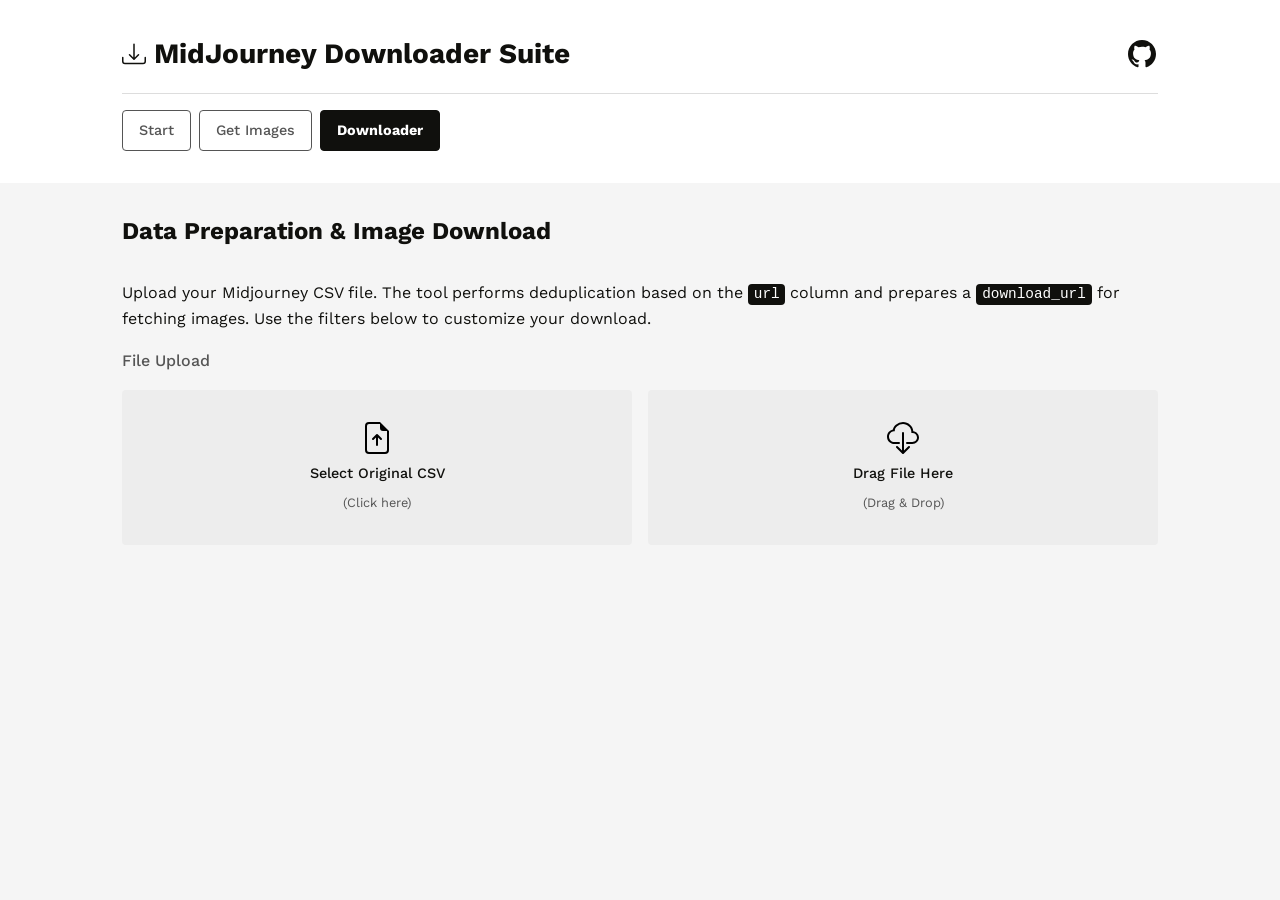
==== commit 5774331b: "Updated Header" ====
--- a/app/file_download.html
+++ b/app/file_download.html
@@ -9,10 +9,21 @@
 <body>
     <header id="appHeader">
          <div class="container">
-             <h1 id="mainTitle">
-                  <svg xmlns="http://www.w3.org/2000/svg" viewBox="0 0 16 16"><path d="M.5 9.9a.5.5 0 0 1 .5.5v2.5a1 1 0 0 0 1 1h12a1 1 0 0 0 1-1v-2.5a.5.5 0 0 1 1 0v2.5a2 2 0 0 1-2 2H2a2 2 0 0 1-2-2v-2.5a.5.5 0 0 1 .5-.5z"/><path d="M7.646 11.854a.5.5 0 0 0 .708 0l3-3a.5.5 0 0 0-.708-.708L8.5 10.293V1.5a.5.5 0 0 0-1 0v8.793L5.354 8.146a.5.5 0 1 0-.708.708l3 3z"/></svg>
-                 MidJourney Downloader Suite
-             </h1>
+            <div class="header-title-area">
+                <h1 id="mainTitle">
+                    <svg xmlns="http://www.w3.org/2000/svg" viewBox="0 0 16 16">
+                        <path d="M.5 9.9a.5.5 0 0 1 .5.5v2.5a1 1 0 0 0 1 1h12a1 1 0 0 0 1-1v-2.5a.5.5 0 0 1 1 0v2.5a2 2 0 0 1-2 2H2a2 2 0 0 1-2-2v-2.5a.5.5 0 0 1 .5-.5z"/>
+                        <path d="M7.646 11.854a.5.5 0 0 0 .708 0l3-3a.5.5 0 0 0-.708-.708L8.5 10.293V1.5a.5.5 0 0 0-1 0v8.793L5.354 8.146a.5.5 0 1 0-.708.708l3 3z"/>
+                    </svg>
+                    MidJourney Downloader Suite
+                </h1>
+                <a href="https://github.com/msmiyels/projects-midjourney_downloader" target="_blank" rel="noopener noreferrer" class="github-link" title="View on GitHub">
+                    <svg xmlns="http://www.w3.org/2000/svg" role="img" viewBox="0 0 24 24" width="28" height="28" fill="currentColor">
+                        <title>GitHub Repository</title>
+                        <path d="M12 0C5.37 0 0 5.37 0 12c0 5.3 3.438 9.8 8.205 11.387.6.113.82-.258.82-.577 0-.285-.01-1.04-.015-2.04-3.338.724-4.042-1.61-4.042-1.61-.546-1.385-1.333-1.754-1.333-1.754-1.09-.745.083-.729.083-.729 1.205.085 1.84 1.237 1.84 1.237 1.07 1.835 2.807 1.305 3.492.997.108-.775.418-1.306.762-1.606-2.665-.304-5.466-1.332-5.466-5.931 0-1.31.468-2.381 1.236-3.221-.124-.303-.535-1.524.117-3.176 0 0 1.008-.322 3.301 1.23a11.5 11.5 0 013.003-.404c1.018.005 2.045.138 3.003.404 2.291-1.552 3.297-1.23 3.297-1.23.653 1.653.242 2.874.118 3.176.77.84 1.235 1.911 1.235 3.221 0 4.61-2.803 5.624-5.475 5.921.43.372.823 1.104.823 2.225 0 1.606-.014 2.898-.014 3.293 0 .322.218.694.825.576C20.565 21.796 24 17.297 24 12c0-6.63-5.373-12-12-12z"/>
+                    </svg>
+                </a>
+            </div>
              <hr>
              <nav id="toolNavigation">
                  <a href="index.html" class="nav-button">Start</a>
--- a/app/css/style.css
+++ b/app/css/style.css
@@ -45,6 +45,10 @@
 
 *, *::before, *::after { box-sizing: border-box; }
 
+html {
+    overflow-y: scroll;
+}
+
 body {
     font-family: var(--font-family-sans);
     font-size: var(--base-font-size);
@@ -70,10 +74,33 @@
     box-shadow: none;
     border-radius: 0;
 }
+.header-title-area {
+    display: flex;
+    align-items: center;
+    justify-content: space-between;
+    margin-bottom: var(--spacing-md);
+}
+.github-link {
+    display: flex;
+    align-items: center;
+    color: #10100D;
+    transition: color 0.2s, background 0.2s;
+    text-decoration: none;
+    margin-left: 1.5rem;
+    border-radius: 50%;             /* For circular background */
+    padding: 2px;                   /* Optional: ensures background shows around icon */
+}
+.github-link:hover, .github-link:focus {
+    color: #fff;                  
+    background: #10100D;         
+    border-radius: 50%;             /* keep it round */
+    outline: none;
+}
+
 #mainTitle {
     font-size: 1.75rem;
     font-weight: 700;
-    margin: 0 0 var(--spacing-md) 0;
+    margin: 0 0 0 0;
     padding: 0;
     border-bottom: none;
     display: flex;
